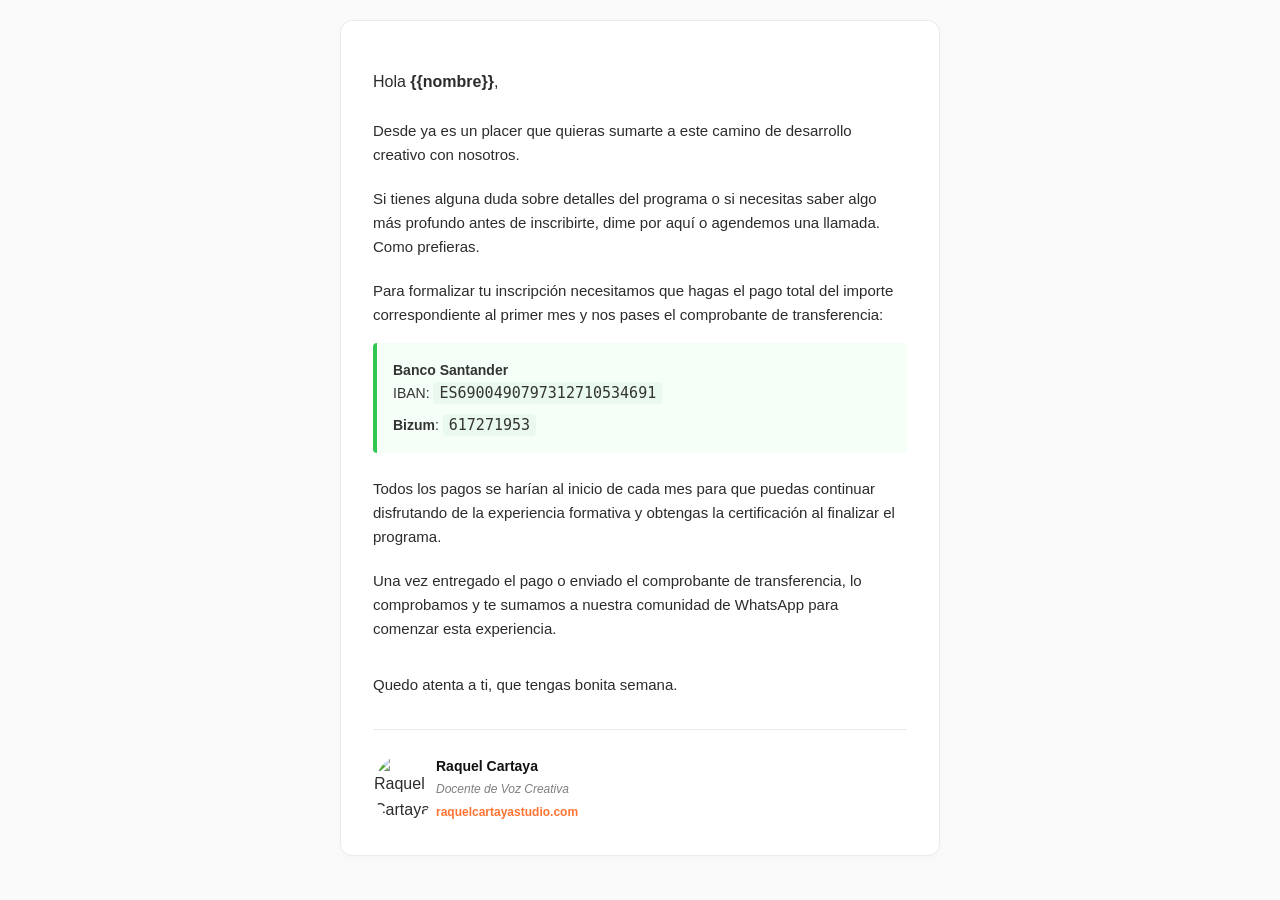
==== international_email.html @ fb49e21a "feat: integrar nuevo webhook de registro y documentar tareas pendientes para integración con Gmail" ====
<!DOCTYPE html>
<html lang="es">
<head>
    <meta charset="UTF-8">
    <title>Bienvenido a Voz Creativa</title>
</head>
<body style="font-family: 'Poppins', -apple-system, BlinkMacSystemFont, 'Segoe UI', Roboto, Helvetica, Arial, sans-serif; line-height: 1.6; color: #2C2C2C; max-width: 600px; margin: 0 auto; padding: 20px; background-color: #FAFAFA;">
    <div style="background-color: #FFFFFF; padding: 32px; border-radius: 12px; border: 1px solid #EAEAEA; box-shadow: 0 4px 12px rgba(0,0,0,0.02);">
        <p style="font-size: 16px; margin-bottom: 24px;">Hola <strong>{{nombre}}</strong>,</p>
        
        <p style="font-size: 15px; margin-bottom: 20px;">Desde ya es un placer que quieras sumarte a este camino de desarrollo creativo con nosotros.</p>
        
        <p style="font-size: 15px; margin-bottom: 20px;">Si tienes alguna duda sobre detalles del programa o si necesitas saber algo más profundo antes de inscribirte, dime por aquí o agendemos una llamada. Como prefieras.</p>
        
        <p style="font-size: 15px; margin-bottom: 16px;">Para formalizar tu inscripción necesitamos que hagas el pago total del importe correspondiente al primer mes y nos pases el comprobante de transferencia:</p>
        
        <div style="background-color: #F5FFF8; border-left: 4px solid #32C850; padding: 16px; margin-bottom: 24px; border-radius: 4px;">
            <p style="margin: 0 0 8px 0; font-size: 14px; color: #333333; line-height: 1.6;">
                <strong>Banco Santander</strong><br>
                IBAN: <span style="font-family: monospace; font-size: 15px; background-color: #EAF9EE; padding: 2px 6px; border-radius: 4px;">ES6900490797312710534691</span>
            </p>
            <p style="margin: 0; font-size: 14px; color: #333333; line-height: 1.6;">
                <strong>Bizum</strong>: <span style="font-family: monospace; font-size: 15px; background-color: #EAF9EE; padding: 2px 6px; border-radius: 4px;">617271953</span>
            </p>
        </div>
        
        <p style="font-size: 15px; margin-bottom: 20px;">Todos los pagos se harían al inicio de cada mes para que puedas continuar disfrutando de la experiencia formativa y obtengas la certificación al finalizar el programa.</p>
        
        <p style="font-size: 15px; margin-bottom: 32px;">Una vez entregado el pago o enviado el comprobante de transferencia, lo comprobamos y te sumamos a nuestra comunidad de WhatsApp para comenzar esta experiencia.</p>
        
        <p style="font-size: 15px; margin-bottom: 24px;">Quedo atenta a ti, que tengas bonita semana.</p>
        
        <hr style="border: 0; border-top: 1px solid #EAEAEA; margin: 32px 0 24px 0;">
        
        <table style="width: 100%; border-collapse: collapse;">
            <tr>
                <td style="width: 60px; vertical-align: top;">
                    <img src="https://vozcreativa.raquelcartayastudio.com/assets/raquel-portrait.webp" alt="Raquel Cartaya" style="width: 48px; height: 48px; border-radius: 50%; object-fit: cover;">
                </td>
                <td>
                    <p style="margin: 0; font-size: 14px; font-weight: 700; color: #111111;">Raquel Cartaya</p>
                    <p style="margin: 2px 0 0 0; font-size: 12px; color: #7F7F7F; font-style: italic;">Docente de Voz Creativa</p>
                    <p style="margin: 4px 0 0 0; font-size: 12px; color: #FF7432;"><a href="https://raquelcartayastudio.com/" style="color: #FF7432; text-decoration: none; font-weight: 600;">raquelcartayastudio.com</a></p>
                </td>
            </tr>
        </table>
    </div>
</body>
</html>
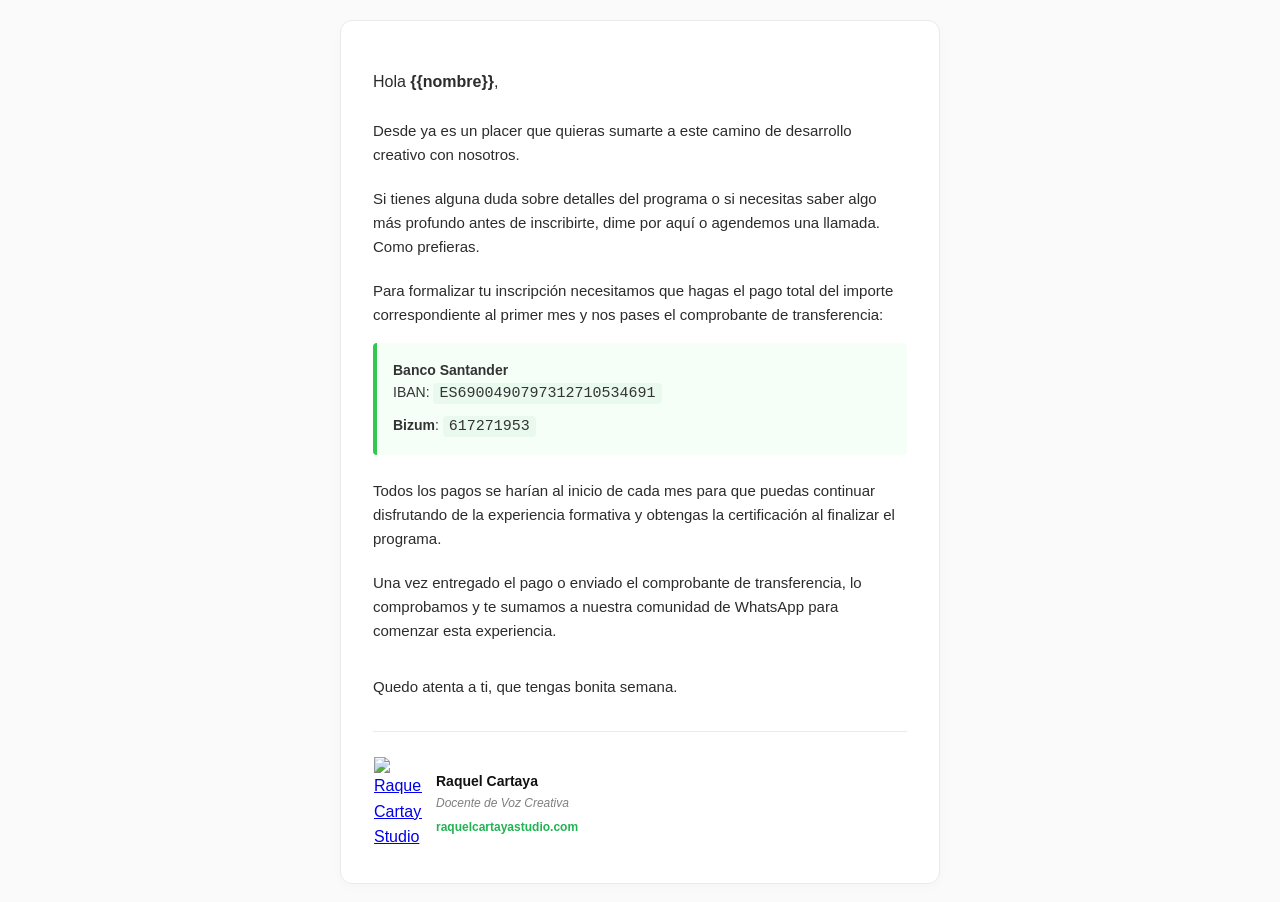
==== commit 6f8fc610: "style: reemplazar foto por logo de marca y cambiar color de enlace a verde primario en las firmas de" ====
--- a/international_email.html
+++ b/international_email.html
@@ -35,12 +35,14 @@
         <table style="width: 100%; border-collapse: collapse;">
             <tr>
                 <td style="width: 60px; vertical-align: top;">
-                    <img src="https://vozcreativa.raquelcartayastudio.com/assets/raquel-portrait.webp" alt="Raquel Cartaya" style="width: 48px; height: 48px; border-radius: 50%; object-fit: cover;">
+                    <a href="https://raquelcartayastudio.com/" target="_blank" rel="noopener noreferrer">
+                        <img src="https://vozcreativa.raquelcartayastudio.com/assets/logo.svg" alt="Raquel Cartaya Studio" style="width: 48px; height: auto; border: 0; display: block;">
+                    </a>
                 </td>
                 <td>
                     <p style="margin: 0; font-size: 14px; font-weight: 700; color: #111111;">Raquel Cartaya</p>
                     <p style="margin: 2px 0 0 0; font-size: 12px; color: #7F7F7F; font-style: italic;">Docente de Voz Creativa</p>
-                    <p style="margin: 4px 0 0 0; font-size: 12px; color: #FF7432;"><a href="https://raquelcartayastudio.com/" style="color: #FF7432; text-decoration: none; font-weight: 600;">raquelcartayastudio.com</a></p>
+                    <p style="margin: 4px 0 0 0; font-size: 12px; color: #22B353;"><a href="https://raquelcartayastudio.com/" style="color: #22B353; text-decoration: none; font-weight: 600;">raquelcartayastudio.com</a></p>
                 </td>
             </tr>
         </table>
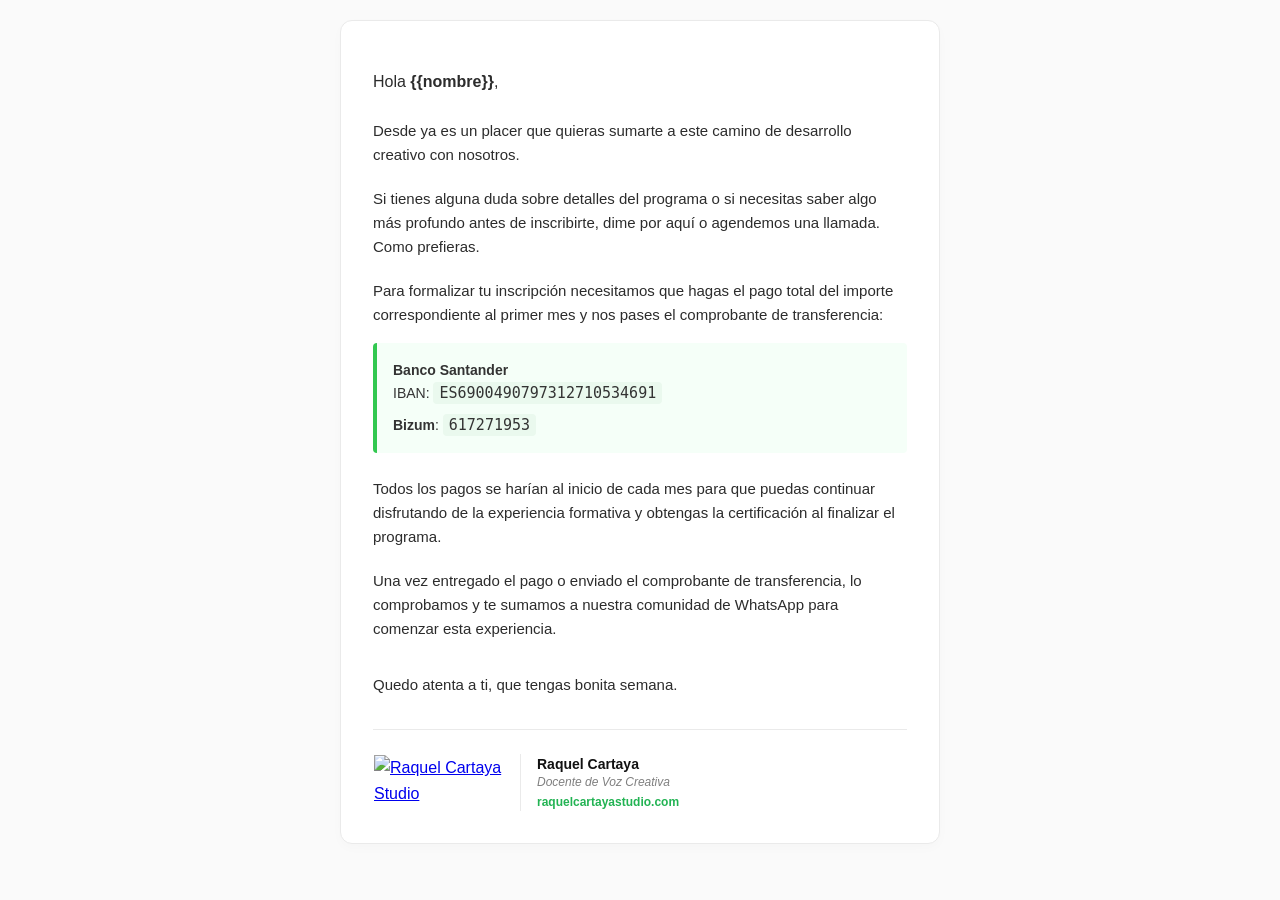
==== commit 6a2d0744: "style: redimensionar logotipo de la firma y alinear con el texto a altura proporcional en las planti" ====
--- a/international_email.html
+++ b/international_email.html
@@ -34,15 +34,15 @@
         
         <table style="width: 100%; border-collapse: collapse;">
             <tr>
-                <td style="width: 60px; vertical-align: top;">
+                <td style="width: 130px; vertical-align: middle; padding-right: 16px;">
                     <a href="https://raquelcartayastudio.com/" target="_blank" rel="noopener noreferrer">
-                        <img src="https://vozcreativa.raquelcartayastudio.com/assets/logo.svg" alt="Raquel Cartaya Studio" style="width: 48px; height: auto; border: 0; display: block;">
+                        <img src="https://vozcreativa.raquelcartayastudio.com/assets/logo.svg" alt="Raquel Cartaya Studio" style="height: 55px; width: auto; border: 0; display: block;">
                     </a>
                 </td>
-                <td>
-                    <p style="margin: 0; font-size: 14px; font-weight: 700; color: #111111;">Raquel Cartaya</p>
-                    <p style="margin: 2px 0 0 0; font-size: 12px; color: #7F7F7F; font-style: italic;">Docente de Voz Creativa</p>
-                    <p style="margin: 4px 0 0 0; font-size: 12px; color: #22B353;"><a href="https://raquelcartayastudio.com/" style="color: #22B353; text-decoration: none; font-weight: 600;">raquelcartayastudio.com</a></p>
+                <td style="vertical-align: middle; border-left: 1px solid #EAEAEA; padding-left: 16px;">
+                    <p style="margin: 0; font-size: 14px; font-weight: 700; color: #111111; line-height: 1.3;">Raquel Cartaya</p>
+                    <p style="margin: 2px 0 0 0; font-size: 12px; color: #7F7F7F; font-style: italic; line-height: 1.3;">Docente de Voz Creativa</p>
+                    <p style="margin: 4px 0 0 0; font-size: 12px; color: #22B353; line-height: 1.3;"><a href="https://raquelcartayastudio.com/" style="color: #22B353; text-decoration: none; font-weight: 600;">raquelcartayastudio.com</a></p>
                 </td>
             </tr>
         </table>
